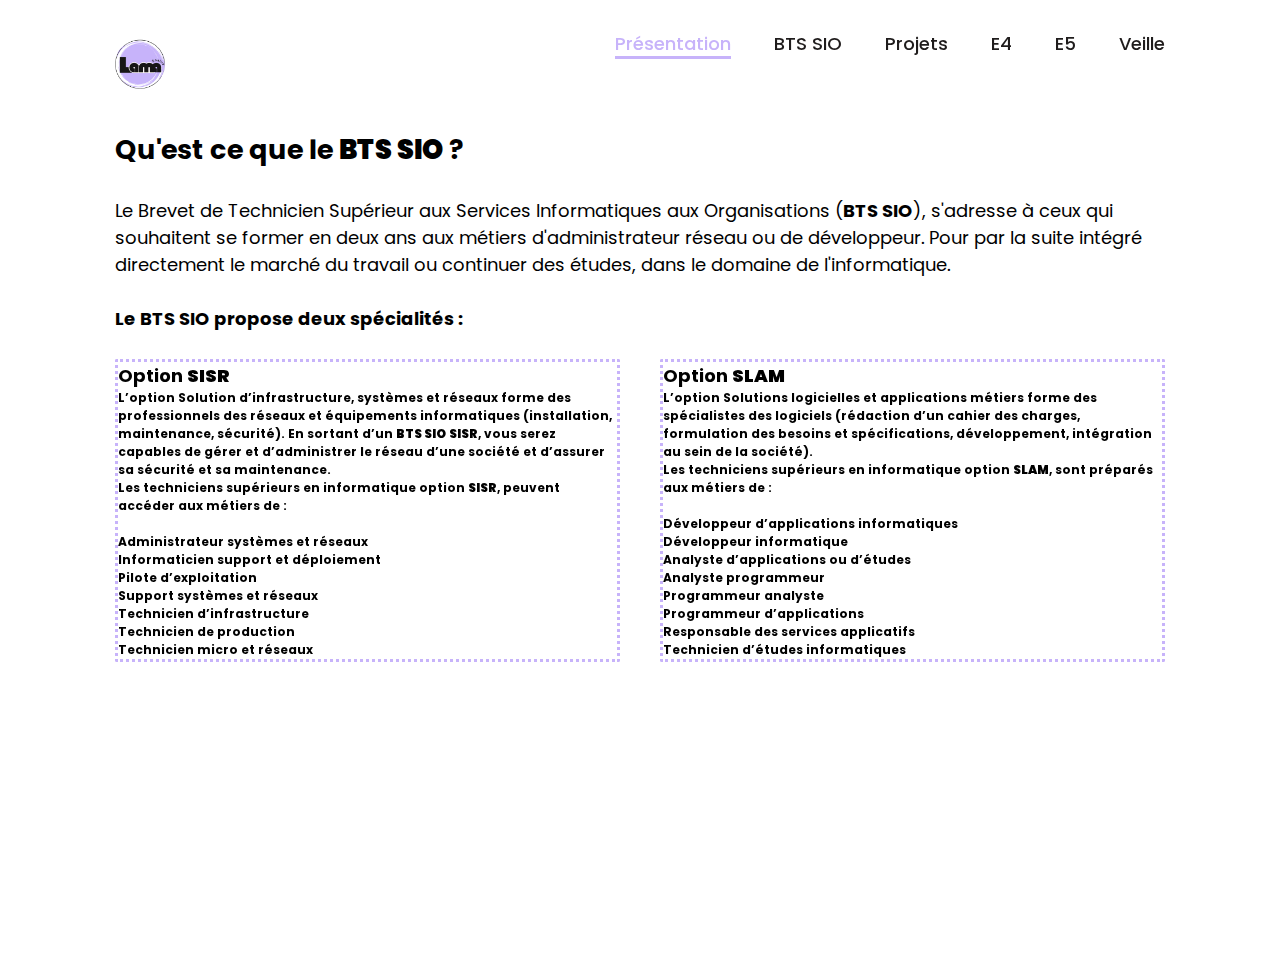
==== bts.html @ 8a33e859 "premier commit" ====
<!DOCTYPE html>
<html lang="fr">

<head>
    <meta charset="UTF-8">
    <meta name="viewport" content="width=device-width, initial-scale=1.0">
    <link rel="stylesheet" href="https://cdnjs.cloudflare.com/ajax/libs/font-awesome/6.5.2/css/all.min.css">
    <link rel="stylesheet" href="style.css">
    <link href="https://unpkg.com/aos@2.3.1/dist/aos.css" rel="stylesheet">
    <script src="https://unpkg.com/aos@2.3.1/dist/aos.js"></script>
    <link rel="stylesheet" href="https://cdnjs.cloudflare.com/ajax/libs/animate.css/4.1.1/animate.min.css"/>
    <title>Portfolio</title>
</head>

<body>
    <header>
        <a href="index.html" class="logo">
            <img src="logo.png" alt="logo" width="50px">
        </a>

        <nav>
            <a href="index.html" class="active">Présentation</a>
            <a href="bts.html">BTS SIO</a>
            <a href="projets.html">Projets</a>
            <a href="e4.html">E4</a>
            <a href="#">E5</a>
            <a href="veille.html">Veille</a>
        </nav>
    </header>
    <br>
    <br><br>
    </br></br>

    <!-- ======= BtS Section ======= -->
    <section class="bts">
        <div class="pre-bts">

            <div class="que-rep">
                <h2 class="animate__animated animate__fadeInTopLeft">Qu'est ce que le <b>BTS SIO </b> ?</h2>
                <br>
                <p>Le Brevet de Technicien Supérieur aux Services Informatiques aux Organisations (<b class="neon2">BTS
                        SIO</b>), s'adresse à ceux qui souhaitent se former en deux ans aux métiers d'administrateur
                    réseau ou de développeur. Pour par la suite intégré directement le marché du travail ou continuer
                    des études, dans le domaine de l'informatique.</p>
                <br>
                <h4>Le BTS SIO propose deux spécialités :</h4><br>
                <div class="spec_bts">

                    <div class="option" data-aos="flip-left">
                        <h4><i class="icofont-network"></i> Option <b>SISR</b> </h4>
                        <h6> L’option Solution d’infrastructure, systèmes et réseaux forme des professionnels des
                            réseaux et équipements informatiques (installation, maintenance, sécurité). En sortant d’un
                            <b>BTS SIO</b> <b>SISR</b>, vous serez capables de gérer et d’administrer le réseau d’une
                            société et d’assurer sa sécurité et sa maintenance. </h6>
                        <h6> Les techniciens supérieurs en informatique option <b>SISR</b>, peuvent accéder aux métiers
                            de :
                            <ul>
                                <br><i class="icofont-rounded-right"></i>Administrateur systèmes et réseaux <br>
                                <i class="icofont-rounded-right"></i>Informaticien support et déploiement <br>
                                <i class="icofont-rounded-right"></i>Pilote d’exploitation <br>
                                <i class="icofont-rounded-right"></i>Support systèmes et réseaux <br>
                                <i class="icofont-rounded-right"></i>Technicien d’infrastructure <br>
                                <i class="icofont-rounded-right"></i>Technicien de production <br>
                                <i class="icofont-rounded-right"></i>Technicien micro et réseaux
                            </ul>
                        </h6>
                    </div>
                    <br>
                    <div class="option" data-aos="flip-right">
                        <h4><i class="icofont-code"></i> Option <b>SLAM</b> </h4> <b class="neon2">
                            <div class="feure">
                            </div>
                        </b>
                        <h6> L’option Solutions logicielles et applications métiers forme des spécialistes des logiciels
                            (rédaction d’un cahier des charges, formulation des besoins et spécifications,
                            développement, intégration au sein de la société). </h6>
                        <h6> Les techniciens supérieurs en informatique option <b>SLAM</b>, sont préparés aux métiers de
                            :
                            <ul>
                                <br><i class="icofont-rounded-right"></i>Développeur d’applications informatiques <br>
                                <i class="icofont-rounded-right"></i>Développeur informatique <br>
                                <i class="icofont-rounded-right"></i>Analyste d’applications ou d’études<br>
                                <i class="icofont-rounded-right"></i>Analyste programmeur <br>
                                <i class="icofont-rounded-right"></i>Programmeur analyste <br>
                                <i class="icofont-rounded-right"></i>Programmeur d’applications<br>
                                <i class="icofont-rounded-right"></i>Responsable des services applicatifs <br>
                                <i class="icofont-rounded-right"></i>Technicien d’études informatiques
                            </ul>
                        </h6>
                    </div>
                </div>
            </div>
        </div>
    </section><!-- Fin BTS Section -->
</body>
<script>
    AOS.init();
</script>
---- style.css ----
@import url('https://fonts.googleapis.com/css2?family=Poppins:wght@100;200;300;400;500;600&display=swap');

*{
    margin: 0;
    padding: 0;
    box-sizing: border-box;
    text-decoration: none;
    border: none;
    outline: none;
    font-family: 'Poppins', sans-serif;
}

html{
    font-size: 62.5%;
}

body{
    position :none;
    width: 100%;
    height: 100vh;
    overflow-x: hidden;
    background-color: white;
    color: black;
}

header{
    margin-top: 20px;
    position: fixed;
    top: 0;
    left: 0;
    width: 100%;
    padding: 1rem 9%;
    background-color: transparent;
    filter: drop-shadow(10px);
    display: flex;
    justify-content: space-between;
    align-items: center;
    z-index: 100;
}

.logo{
    width : 10px; height : 10px;
  border: none;
  -moz-border-radius : 75px;
  -webkit-border-radius : 75px;
  border-radius : 75px;
    /*font-size: 3rem;
    color: #C7B3FA;
    font-weight: 800;
    cursor: pointer;
    transition: 0.5s ease;*/
}

.logo:hover{
    width : 10px; height : 10px;
  border: none;
  -moz-border-radius : 75px;
  -webkit-border-radius : 75px;
  border-radius : 75px;
    transform: scale(1.1);
}

nav a{
    font-size: 1.8rem;
    color: rgb(31, 28, 28);
    margin-left: 4rem;
    font-weight: 500;
    transition: 0.3s ease;
    border-bottom: 3px solid transparent;
}

nav a:hover,
nav a.active{
    color: #C7B3FA;
    border-bottom: 3px solid #C7B3FA;
}

@media(max-width:995px){
    nav{
        position: none;
        display: none;
        top: 0;
        right: 0;
        width: 40%;
        border-left: 3px solid #C7B3FA;
        border-bottom: 3px solid #C7B3FA;
        border-bottom-left-radius: 2rem;
        padding: 1rem solid;
        background-color: #161616;
        border-top: 0.1rem solid rgba(0,0,0,0.1);
    }

    nav.active{
        display: block;
    }

    nav a{
        display: block;
        font-size: 2rem;
        margin: 3rem 0;
    }

    nav a:hover,
    nav a.active{
        padding: 1rem;
        border-radius: 0.5rem;
        border-bottom: 0.5rem solid #C7B3FA;
    }
}

section{
    min-height: 100vh;
    padding: 5rem 9% 5rem;
}

.presentation{
    display: flex;
    justify-content: center;
    align-items: center;
    gap: 8rem;
    background-color: white;
}

.presentation .pre h3{
    font-size: 3rem;
    font-weight: 700;
    line-height: 1.3;
}

span{
    color: #C7B3FA;
}

.pre p{
    font-size: 1.6rem;
}

.pre-img{
    border-radius: 50% ;
}

.pr-img img{
    position: relative;
    width: 32vw;
    border-radius: 70% ;
    box-shadow: 0 0 25px solid #C7B3FA;
    cursor: pointer;
    transition: 0.2s linear;
}

.pre-img img:hover{
    font-size: 1.8rem;
    font-weight: 500;
}

.icone-media a{
    display: inline-flex;
    justify-content: center;
    align-items: center;
    width: 4rem;
    height: 4rem;
    background-color: transparent;
    border: 0.2rem solid #C7B3FA;
    font-size: 2rem;
    border-radius: 50%;
    margin: 3rem 1.5rem 3rem 0;
    transition: 0.3s ease;
    color: #C7B3FA;
}

.icone-media a:hover{
    color: black;
    transform: scale(1.3) translateY(-5px);
    background-color: #C7B3FA;
    box-shadow: 0  0 25px #C7B3FA;
}


.btn{
    display: inline-block;
    padding: 1rem 2.8rem;
    background-color: black;
    border-radius: 4rem;
    font-size: 1.6rem;
    color: #C7B3FA;
    letter-spacing: 0.3rem;
    font-weight: 600;
    border: 2px solid #C7B3FA;
    transition: 0.3s ease;
    cursor: pointer;
}

.btn:hover{
    transform: scale3d(1.03);
    background-color: #C7B3FA;
    color: black;
    box-shadow: 0 0 25px #C7B3FA;
}

section.bts{
    font-family: 'Poppins', sans-serif;
    font-size: large;
}

.spec_bts{
    display: flex;
    gap: 2rem;
}

.option{
    
    width: 50%;
    border-radius: 2px;
    border-style: dotted;
    border-color:#C7B3FA;
}

section.rapport{
    text-align: center;
    font-family: 'Poppins', sans-serif;
    font-size: large;
    text-decoration: underline;
}

div.rapport{
    border: #C7B3FA solid;
    border-radius: 17px;
}

section.veille{
    text-align: center;
    font-family: 'Poppins', sans-serif;
    font-size: large;
}

div.veille{
    border: #C7B3FA solid;
    border-radius: 17px;
}

p.veille{
    text-align: left;
}

.projets{
    font-size: 1.5rem;
}

u{
    text-decoration: underline;
}

div.tv{
    display: flex;
    gap: 2rem;
    font-size: 1.5rem;
}

p.tv{
    font-family: 'Poppins', sans-serif;
    font-size: 1.6rem;
}


/*
.typing-text{
    font-size: 34px;
    font-weight: 600;
    min-width: 280px;
}

.typing-text span{
    position: relative;
}

.typing-text span::before{
    content: "software Developer";
    color: #b74b4b;
    animation: words 20s infinite;
}

.typing-text span::after{
    content: "";
    background-color: black;
    position: absolute;
    width: calc(100% + 8px);
    height: 100%;
    border-left: 3px solid black;
    right: -8;
    animation: cursor 0.6s infinite;
}
*/
@keyframes cursor{
    to{
        border-left: 3px solid #C7B3FA;
    }
}

@keyframes words{
    0%, 20%{
        content: "Web Developer";
    }
    21%, 40%{
        content: "Developer";
    }
    41%, 60%{
        content: "Web Designer";
    }
    61%, 80%{
        content: "Youtuber";
    }
    81%, 100%{
        content: "Script Writer";
    }
}

@media (max-width: 1000px){
    .home{
        gap: 4rem;
    }
}

@media(max-width:995px){
    .presentation{
        flex-direction: column;
        margin: 5rem 4rem;
    }

    .presentation .pre h3{
        font-size: 2.5rem;
    }

    .pre h3{
        font-size: 5rem;
    }

    .pre-img img{
        width: 70vw;
        margin-top: 4rem;
    }
}
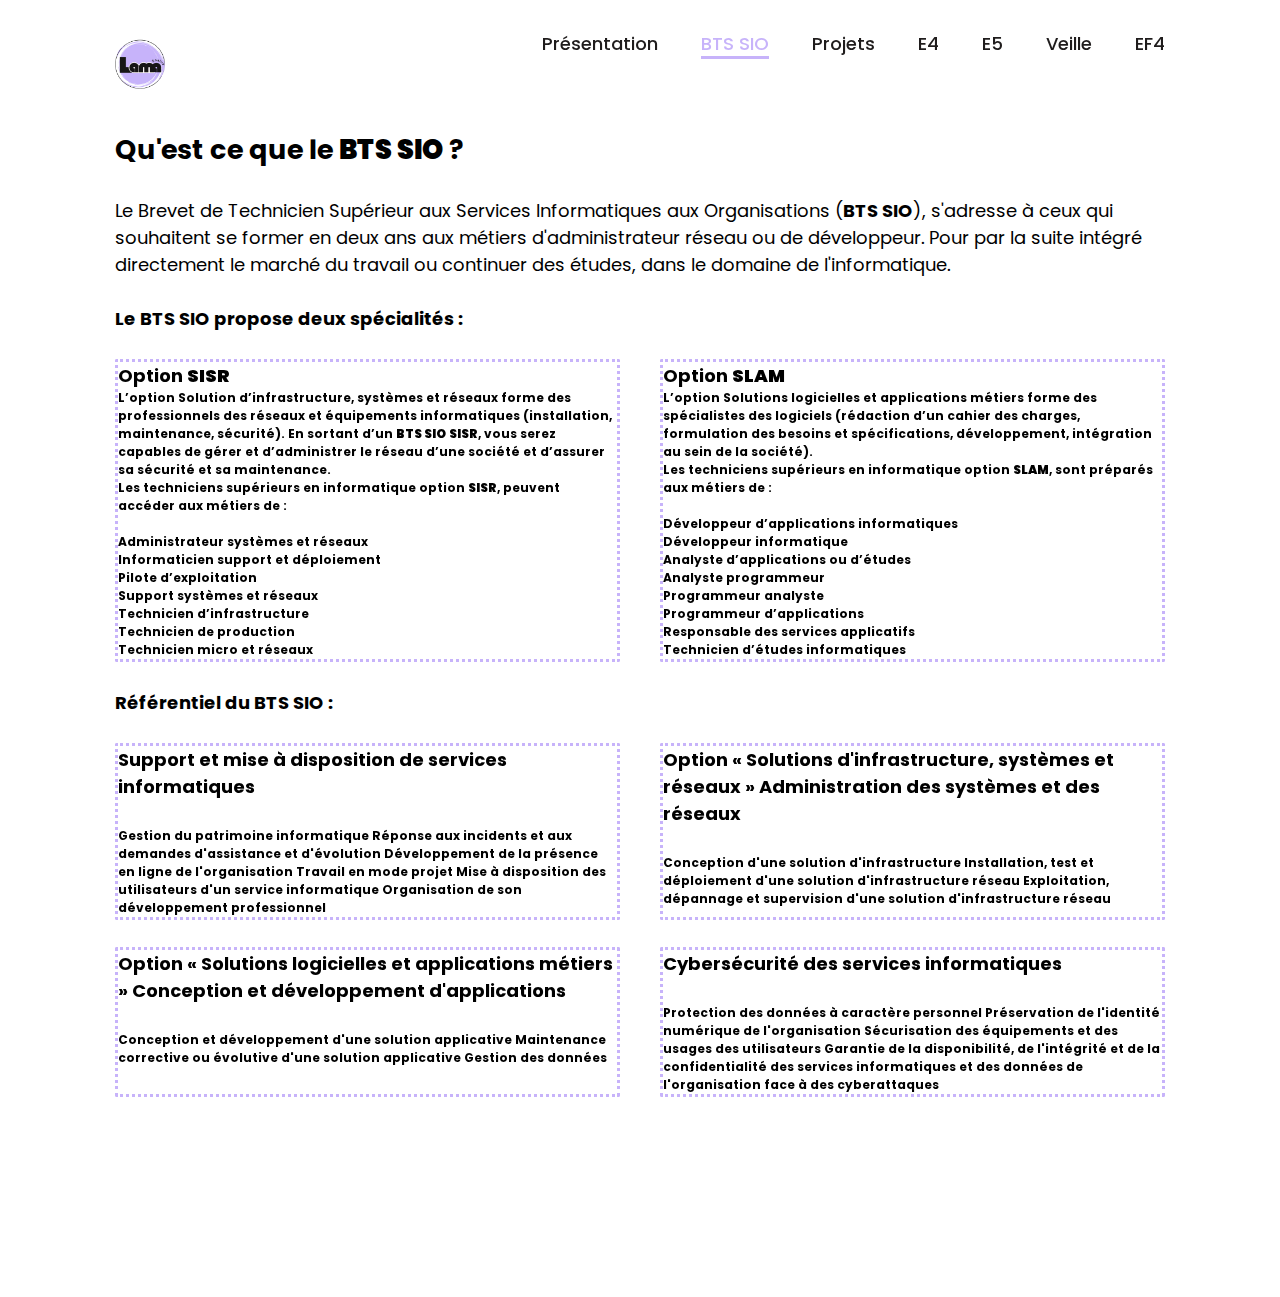
==== commit e209a5b1: "finale" ====
--- a/bts.html
+++ b/bts.html
@@ -19,12 +19,13 @@
         </a>
 
         <nav>
-            <a href="index.html" class="active">Présentation</a>
-            <a href="bts.html">BTS SIO</a>
+            <a href="index.html">Présentation</a>
+            <a href="bts.html" class="active">BTS SIO</a>
             <a href="projets.html">Projets</a>
             <a href="e4.html">E4</a>
-            <a href="#">E5</a>
+            <a href="e5.html">E5</a>
             <a href="veille.html">Veille</a>
+            <a href="ef4.html">EF4</a>
         </nav>
     </header>
     <br>
@@ -91,6 +92,72 @@
                 </div>
             </div>
         </div>
+        <br>
+        <h4>Référentiel du BTS SIO :</h4><br>
+                <div class="spec_bts">
+
+                    <div class="option" data-aos="flip-left">
+                        <h4><i class="icofont-network"></i> Support et mise à disposition de services
+                            informatiques </h4>
+                            <br>
+                        <h6>Gestion du patrimoine informatique Réponse aux incidents et aux demandes d'assistance et
+                            d'évolution
+                            Développement de la présence en ligne de l'organisation
+                            Travail en mode projet
+                            Mise à disposition des utilisateurs d'un service informatique
+                            Organisation de son développement professionnel</h6>
+                    </div>
+                    <br>
+                    <div class="option" data-aos="flip-right">
+                        <h4><i class="icofont-code"></i> Option « Solutions d'infrastructure,
+                            systèmes et réseaux » Administration des systèmes et des
+                            réseaux </h4> 
+                            <br>
+                        <h6>Conception d'une solution d'infrastructure
+                            Installation, test et déploiement d'une solution d'infrastructure réseau
+                            Exploitation, dépannage et supervision d'une solution d'infrastructure réseau</h6>
+                        
+                    </div>
+                </div>
+                <br>
+                    <div class="spec_bts">
+
+                        <div class="option" data-aos="flip-left">
+                            <h4><i class="icofont-network"></i> Option « Solutions logicielles et applications métiers »
+                                Conception et développement d'applications </h4>
+                                <br>
+                            <h6>Conception et développement d'une solution applicative
+                                Maintenance corrective ou évolutive d'une solution applicative
+                                Gestion des données</h6>
+                        </div>
+                        <br>
+                        <div class="option" data-aos="flip-right">
+                            <h4><i class="icofont-code"></i> Cybersécurité des services informatiques </h4> 
+                                <br>
+                            <h6>Protection des données à caractère personnel
+                                Préservation de l'identité numérique de l'organisation
+                                Sécurisation des équipements et des usages des utilisateurs
+                                Garantie de la disponibilité, de l'intégrité et de la confidentialité des services informatiques et des données de l'organisation face à des cyberattaques</h6>
+                        </div>
+                    </div>
+                <br>
+                <div class="spec_bts">
+
+                    <div class="option" data-aos="flip-left">
+                        <h4><i class="icofont-network"></i> Option SLAM </h4>
+                            <br>
+                        <h6>Cybersécurisation d’une solution applicative et de son développement </h6>
+                    </div>
+                    <br>
+                    <div class="option" data-aos="flip-right">
+                        <h4><i class="icofont-code"></i> Option SISR </h4> 
+                            <br>
+                        <h6>Cybersécurisation
+                            d’une infrastructure réseau, d'un
+                            système, d'un service</h6>
+                    </div>
+                </div>
+            <br>
     </section><!-- Fin BTS Section -->
 </body>
 <script>
--- a/style.css
+++ b/style.css
@@ -227,6 +227,13 @@
     border-radius: 17px;
 }
 
+section.tableau{
+    text-align: center;
+    font-family: 'Poppins', sans-serif;
+    font-size: large;
+    text-decoration: underline;
+}
+
 section.veille{
     text-align: center;
     font-family: 'Poppins', sans-serif;
@@ -238,7 +245,16 @@
     border-radius: 17px;
 }
 
+div.veille2{
+    width: 50%;
+    float: left;
+}
+
 p.veille{
+    text-align: center;
+}
+
+p.veille2{
     text-align: left;
 }
 
